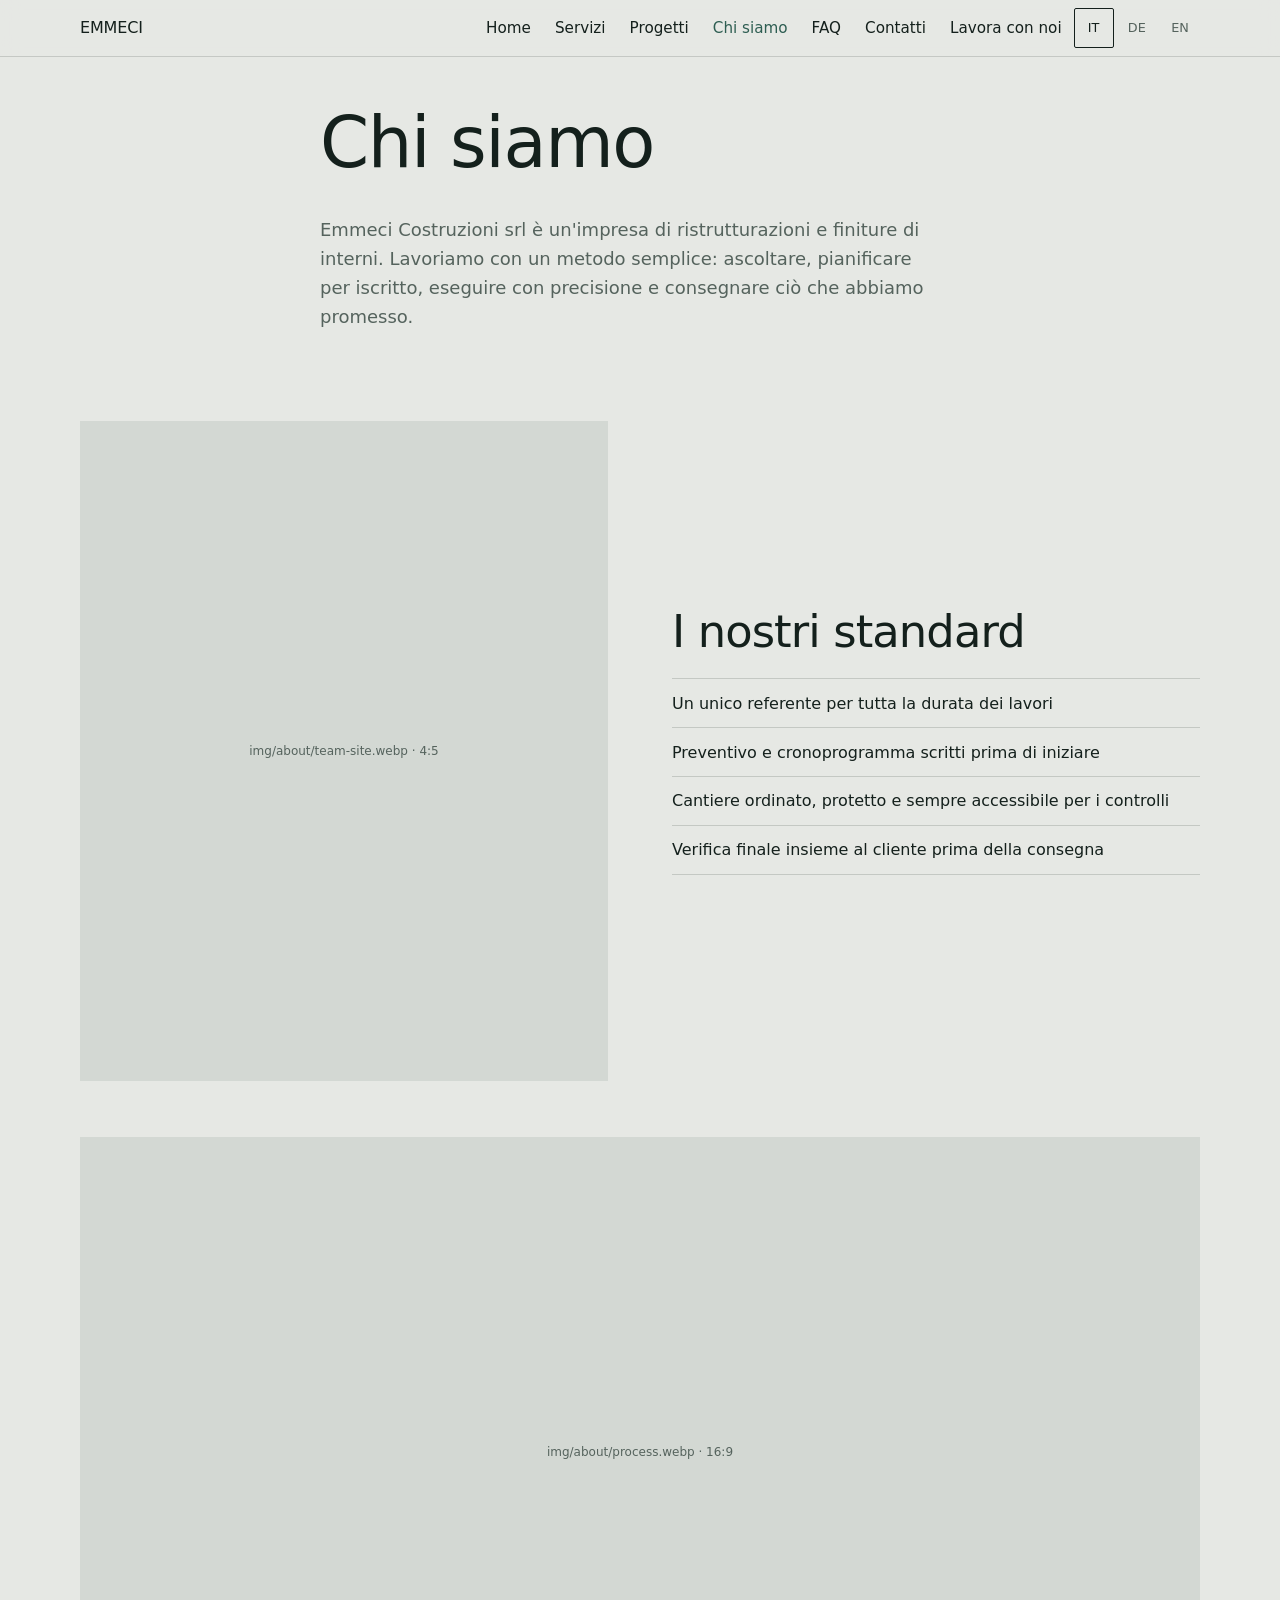
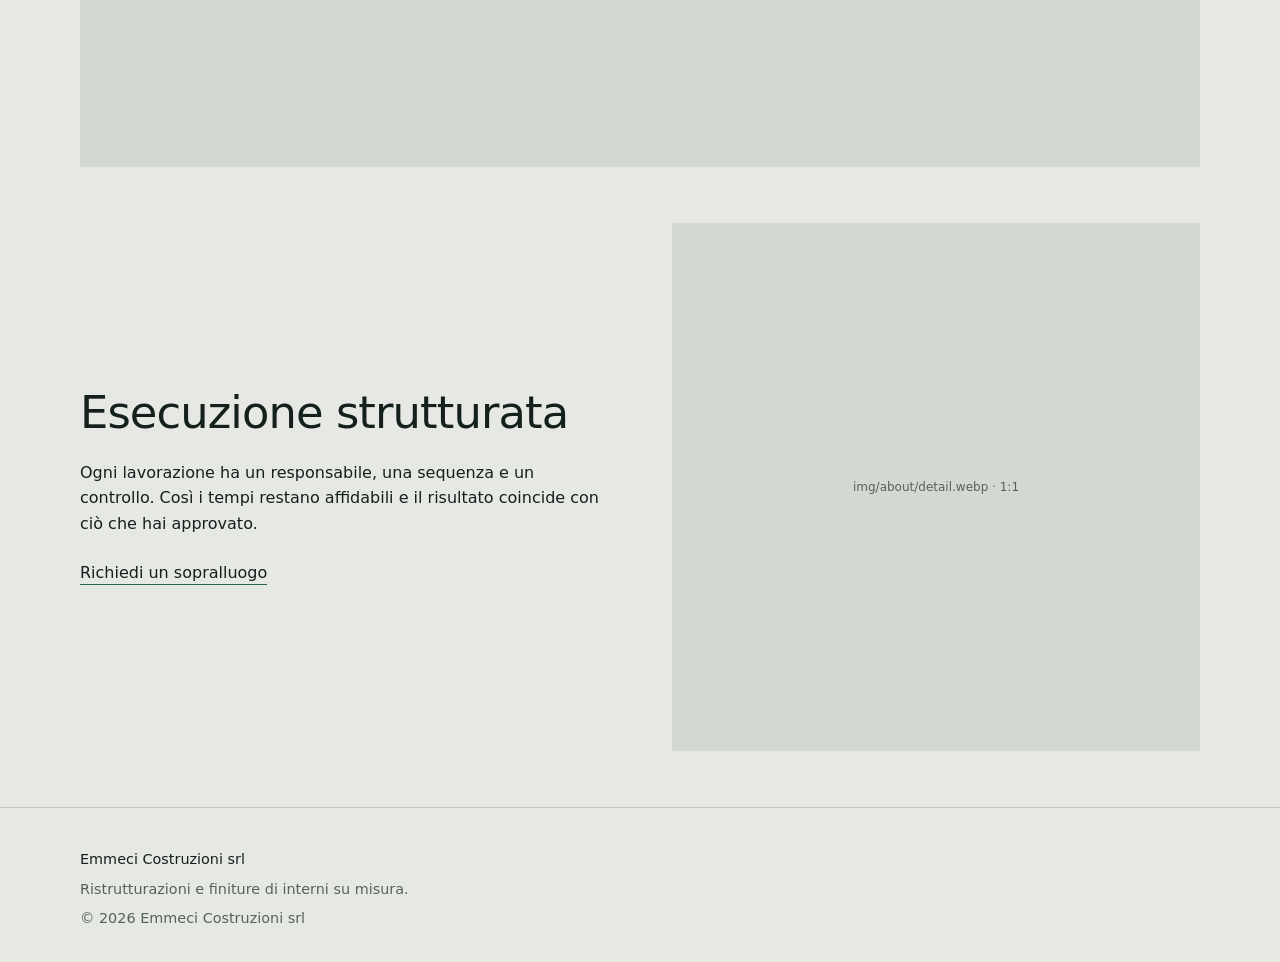
==== about.html @ e171ede0 "Create about.html with company details and standards Added a new about page with company information" ====
<!DOCTYPE html>
<html lang="it">
<head>
  <meta charset="utf-8">
  <meta name="viewport" content="width=device-width, initial-scale=1, viewport-fit=cover">
  <title>Chi siamo | Standard ed esecuzione strutturata</title>
  <meta name="description" content="Un'impresa di ristrutturazioni e finiture di interni con un metodo chiaro: un referente, tempi scritti, cantiere ordinato.">
  <meta name="theme-color" content="#14201C">
  <link rel="stylesheet" href="styles.css">
  <script src="js/config.js" defer></script>
  <script src="js/i18n.js" defer></script>
  <script src="js/app.js" defer></script>
</head>
<body data-page="about">

  <header id="site-header" class="site-header"></header>

  <main id="main">
    <section class="page-head wrap">
      <h1 data-i18n="about.title">Chi siamo</h1>
      <p class="lead" data-i18n="about.text">Emmeci Costruzioni srl è un'impresa di ristrutturazioni e finiture di interni. Lavoriamo con un metodo semplice: ascoltare, pianificare per iscritto, eseguire con precisione e consegnare ciò che abbiamo promesso.</p>
    </section>

    <section class="section wrap split">
      <figure class="ph" style="--ar:4/5" data-label="img/about/team-site.webp · 4:5">
        <img src="img/about/team-site.webp" width="800" height="1000" loading="lazy" alt="Il nostro team in cantiere" data-i18n-alt="about.alt1" onerror="this.remove()">
      </figure>
      <div>
        <h2 data-i18n="about.std.title">I nostri standard</h2>
        <ul class="list">
          <li data-i18n="about.std.1">Un unico referente per tutta la durata dei lavori</li>
          <li data-i18n="about.std.2">Preventivo e cronoprogramma scritti prima di iniziare</li>
          <li data-i18n="about.std.3">Cantiere ordinato, protetto e sempre accessibile per i controlli</li>
          <li data-i18n="about.std.4">Verifica finale insieme al cliente prima della consegna</li>
        </ul>
      </div>
    </section>

    <section class="wrap">
      <figure class="ph" style="--ar:16/9" data-label="img/about/process.webp · 16:9">
        <img src="img/about/process.webp" width="1280" height="720" loading="lazy" alt="Fasi di lavoro in cantiere" data-i18n-alt="about.alt3" onerror="this.remove()">
      </figure>
    </section>

    <section class="section wrap split">
      <div>
        <h2 data-i18n="about.how.title">Esecuzione strutturata</h2>
        <p data-i18n="about.how.text">Ogni lavorazione ha un responsabile, una sequenza e un controllo. Così i tempi restano affidabili e il risultato coincide con ciò che hai approvato.</p>
        <p class="more"><a href="contact.html" data-i18n="cta.visit">Richiedi un sopralluogo</a></p>
      </div>
      <figure class="ph" style="--ar:1/1" data-label="img/about/detail.webp · 1:1">
        <img src="img/about/detail.webp" width="800" height="800" loading="lazy" alt="Dettaglio di una finitura" data-i18n-alt="about.alt2" onerror="this.remove()">
      </figure>
    </section>
  </main>

  <footer id="site-footer" class="site-footer"></footer>

</body>
</html>
---- styles.css ----
/* ===== 1. TOKENS ===== */
:root{
  --bg:#E6E8E4;        /* calce: plaster grey */
  --surface:#F3F4F1;   /* gesso */
  --ink:#14201C;       /* deep green-black */
  --mute:#55635D;
  --accent:#2E5E52;    /* verderame */
  --line:rgba(20,32,28,.16);
  --r:2px;
  --wrap:1120px;
  --hdr:56px;
  --bar:64px;
}

/* ===== 2. BASE ===== */
*{box-sizing:border-box}
html{scroll-behavior:smooth;-webkit-text-size-adjust:100%}
body{margin:0;background:var(--bg);color:var(--ink);
  font:16px/1.6 system-ui,-apple-system,"Segoe UI",Roboto,sans-serif;
  padding-bottom:calc(var(--bar) + env(safe-area-inset-bottom))}
img{display:block;max-width:100%}
a{color:inherit}
p{margin:0 0 1em}
h1,h2,h3{font-weight:300;letter-spacing:-.02em;line-height:1.08;margin:0 0 .5em}
h1{font-size:clamp(2.3rem,9.5vw,4.4rem)}
h2{font-size:clamp(1.8rem,6.5vw,2.8rem)}
h3{font-size:1.25rem;font-weight:400;letter-spacing:-.01em;line-height:1.2}
.wrap{width:min(100% - 2.5rem,var(--wrap));margin-inline:auto}
:focus-visible{outline:2px solid var(--accent);outline-offset:3px}

/* ===== 3. HEADER + NAV ===== */
.site-header{position:sticky;top:0;z-index:50;background:rgba(230,232,228,.92);
  -webkit-backdrop-filter:blur(10px);backdrop-filter:blur(10px);
  border-bottom:1px solid var(--line);padding-top:env(safe-area-inset-top)}
.hdr-inner{display:flex;align-items:center;gap:.75rem;height:var(--hdr)}
.brand{font-weight:500;text-decoration:none;letter-spacing:-.01em;margin-right:auto}
.lang{display:flex;gap:.2rem}
.lang button{font:inherit;font-size:.8rem;background:none;border:1px solid transparent;
  color:var(--mute);min-width:40px;min-height:40px;cursor:pointer;border-radius:var(--r)}
.lang button[aria-pressed=true]{color:var(--ink);border-color:var(--ink)}
.menu-btn{width:44px;height:44px;background:none;border:0;display:grid;place-content:center;gap:7px;cursor:pointer}
.menu-btn span{display:block;width:24px;height:1.5px;background:var(--ink)}
.nav{display:none;position:fixed;inset:calc(var(--hdr) + env(safe-area-inset-top)) 0 0 0;
  background:var(--bg);flex-direction:column;overflow:auto;
  padding:1.25rem 1.25rem calc(var(--bar) + 2rem)}
.nav.open{display:flex}
.nav a{font-size:1.6rem;font-weight:300;text-decoration:none;padding:.75rem 0;border-bottom:1px solid var(--line)}
.nav a[aria-current=page]{color:var(--accent)}

/* ===== 4. BUTTONS ===== */
.btn{display:inline-flex;align-items:center;justify-content:center;min-height:52px;padding:0 1.6rem;
  text-decoration:none;font-weight:500;border:1px solid var(--ink);border-radius:var(--r);text-align:center}
.btn-primary{background:var(--ink);color:var(--bg)}
.btn-ghost{background:transparent}
.actions{display:grid;gap:.75rem;margin:1.5rem 0}

/* ===== 5. IMAGE PLACEHOLDER (label shows until the photo exists) ===== */
.ph{position:relative;margin:0;aspect-ratio:var(--ar,4/3);background:#D3D8D3;overflow:hidden}
.ph::after{content:attr(data-label);position:absolute;inset:0;display:grid;place-items:center;
  text-align:center;padding:1rem;font-size:.75rem;color:var(--mute)}
.ph img{position:absolute;inset:0;width:100%;height:100%;object-fit:cover;z-index:1}

/* ===== 6. HOME ===== */
.hero{padding-block:2rem 3rem;display:grid;gap:2rem}
.lead{font-size:1.125rem;color:var(--mute);max-width:34em}
.proof{list-style:none;margin:0;padding:0;display:grid;gap:.5rem;font-size:.95rem}
.proof li{padding-left:1.2rem;position:relative}
.proof li::before{content:"";position:absolute;left:0;top:.8em;width:.65rem;height:1px;background:var(--accent)}

.section{padding-block:3.5rem}
.section-head{max-width:36em;margin-bottom:2rem}
.section-head p{color:var(--mute)}

.segments{display:grid;gap:2rem}
.seg{display:block;text-decoration:none}
.seg h3{margin-top:1rem}
.seg p{color:var(--mute);margin:0}
.seg:hover h3{color:var(--accent)}

.section-dark{background:var(--ink);color:var(--bg);padding-block:3.5rem}
.steps{list-style:none;counter-reset:s;margin:0;padding:0}
.step{counter-increment:s;border-top:1px solid rgba(230,232,228,.25);padding:1.25rem 0 1.25rem 3rem;position:relative}
.step::before{content:counter(s);position:absolute;left:0;top:1.1rem;font-size:1.7rem;font-weight:300;color:#8FB5A9}
.step p{margin:0;color:#B9C4BF}

/* Before / After slider (the one signature element) */
.ba{--pos:50%;cursor:ew-resize;touch-action:pan-y}
.ba-before{clip-path:inset(0 calc(100% - var(--pos)) 0 0)}
.ba-range{position:absolute;inset:0;width:100%;height:100%;margin:0;opacity:0;z-index:3;cursor:ew-resize;touch-action:pan-y}
.ba-handle{position:absolute;top:0;bottom:0;left:var(--pos);width:2px;background:var(--bg);z-index:2;
  transform:translateX(-1px);pointer-events:none}
.ba-handle::after{content:"\2039  \203A";position:absolute;top:50%;left:50%;width:46px;height:46px;margin:-23px;
  display:grid;place-items:center;border-radius:50%;background:var(--bg);color:var(--ink);
  border:1px solid var(--ink);font-size:1.1rem;white-space:pre}

.more{margin:1.5rem 0 0}
.more a{font-weight:500;text-decoration:none;border-bottom:1px solid var(--accent);padding-bottom:2px}
.split{display:grid;gap:2rem;align-items:center}
.list{list-style:none;margin:1.25rem 0;padding:0}
.list li{padding:.7rem 0;border-top:1px solid var(--line)}
.list li:last-child{border-bottom:1px solid var(--line)}

.cta-band{background:var(--accent);color:var(--surface);padding-block:4rem}
.cta-band p{max-width:32em;color:#D6E3DE}
.cta-band .btn-primary{background:var(--surface);color:var(--ink);border-color:var(--surface)}

/* ===== 7. INNER PAGES (shared) ===== */
.page-head{padding-block:3rem 1rem;max-width:40em}
.faq details{border-top:1px solid var(--line);padding:.5rem 0}
.faq details:last-child{border-bottom:1px solid var(--line)}
.faq summary{cursor:pointer;font-size:1.1rem;min-height:48px;display:flex;align-items:center}
.faq p{color:var(--mute);margin:.25rem 0 1rem}

/* ===== 7b. SERVICES / PROJECTS ===== */
section[id]{scroll-margin-top:calc(var(--hdr) + 1rem)}
.chips{display:flex;flex-wrap:wrap;gap:.5rem;margin-top:1.5rem}
.chips a{display:inline-flex;align-items:center;min-height:44px;padding:0 1rem;border:1px solid var(--ink);
  border-radius:var(--r);text-decoration:none;font-size:.9rem}
.pair{display:grid;gap:1rem;margin-top:1.5rem}
.project{padding-block:2rem 2.5rem;border-top:1px solid var(--line)}
.project h2{font-size:1.6rem}
.facts{display:grid;gap:.4rem;margin:1rem 0 0;font-size:.95rem}
.facts div{display:flex;gap:1rem}
.facts dt{min-width:6rem;color:var(--mute)}
.facts dd{margin:0}
@media(min-width:760px){.pair{grid-template-columns:1.6fr 1fr;align-items:start}}
@media(min-width:860px){.projects{display:grid;grid-template-columns:1fr 1fr;gap:0 2.5rem}}

/* ===== 8. FOOTER + STICKY BOTTOM BAR ===== */
.site-footer{padding:2.5rem 1.25rem 2rem;border-top:1px solid var(--line);color:var(--mute);font-size:.9rem}
.ft-inner{width:min(100%,var(--wrap));margin-inline:auto;display:grid;gap:.4rem}
.ft-brand{color:var(--ink);font-weight:500}
.site-bar{position:fixed;left:0;right:0;bottom:0;z-index:60;display:grid;grid-template-columns:1fr 1fr 1.5fr;
  gap:1px;background:var(--line);border-top:1px solid var(--line);padding-bottom:env(safe-area-inset-bottom)}
.bar-btn{display:grid;place-items:center;min-height:var(--bar);background:var(--surface);
  text-decoration:none;font-size:.9rem;font-weight:500}
.bar-main{background:var(--ink);color:var(--bg)}

/* ===== 9. DESKTOP ===== */
@media(min-width:520px){.actions{grid-template-columns:auto auto;justify-content:start}}
@media(min-width:760px){.segments{grid-template-columns:repeat(3,1fr)}}
@media(min-width:860px){
  .hero{grid-template-columns:1.1fr .9fr;align-items:center;padding-block:4rem}
  .steps{display:grid;grid-template-columns:repeat(4,1fr);gap:1.5rem}
  .step{padding:1.25rem 0 0}
  .step::before{position:static;display:block;margin-bottom:.5rem}
  .split{grid-template-columns:1fr 1fr;gap:4rem}
}
@media(min-width:900px){
  body{padding-bottom:0}
  .menu-btn,.site-bar{display:none}
  .nav{display:flex;position:static;flex-direction:row;gap:1.5rem;padding:0;background:none;overflow:visible}
  .nav a{font-size:.95rem;padding:0;border:0}
}
@media(prefers-reduced-motion:reduce){html{scroll-behavior:auto}}
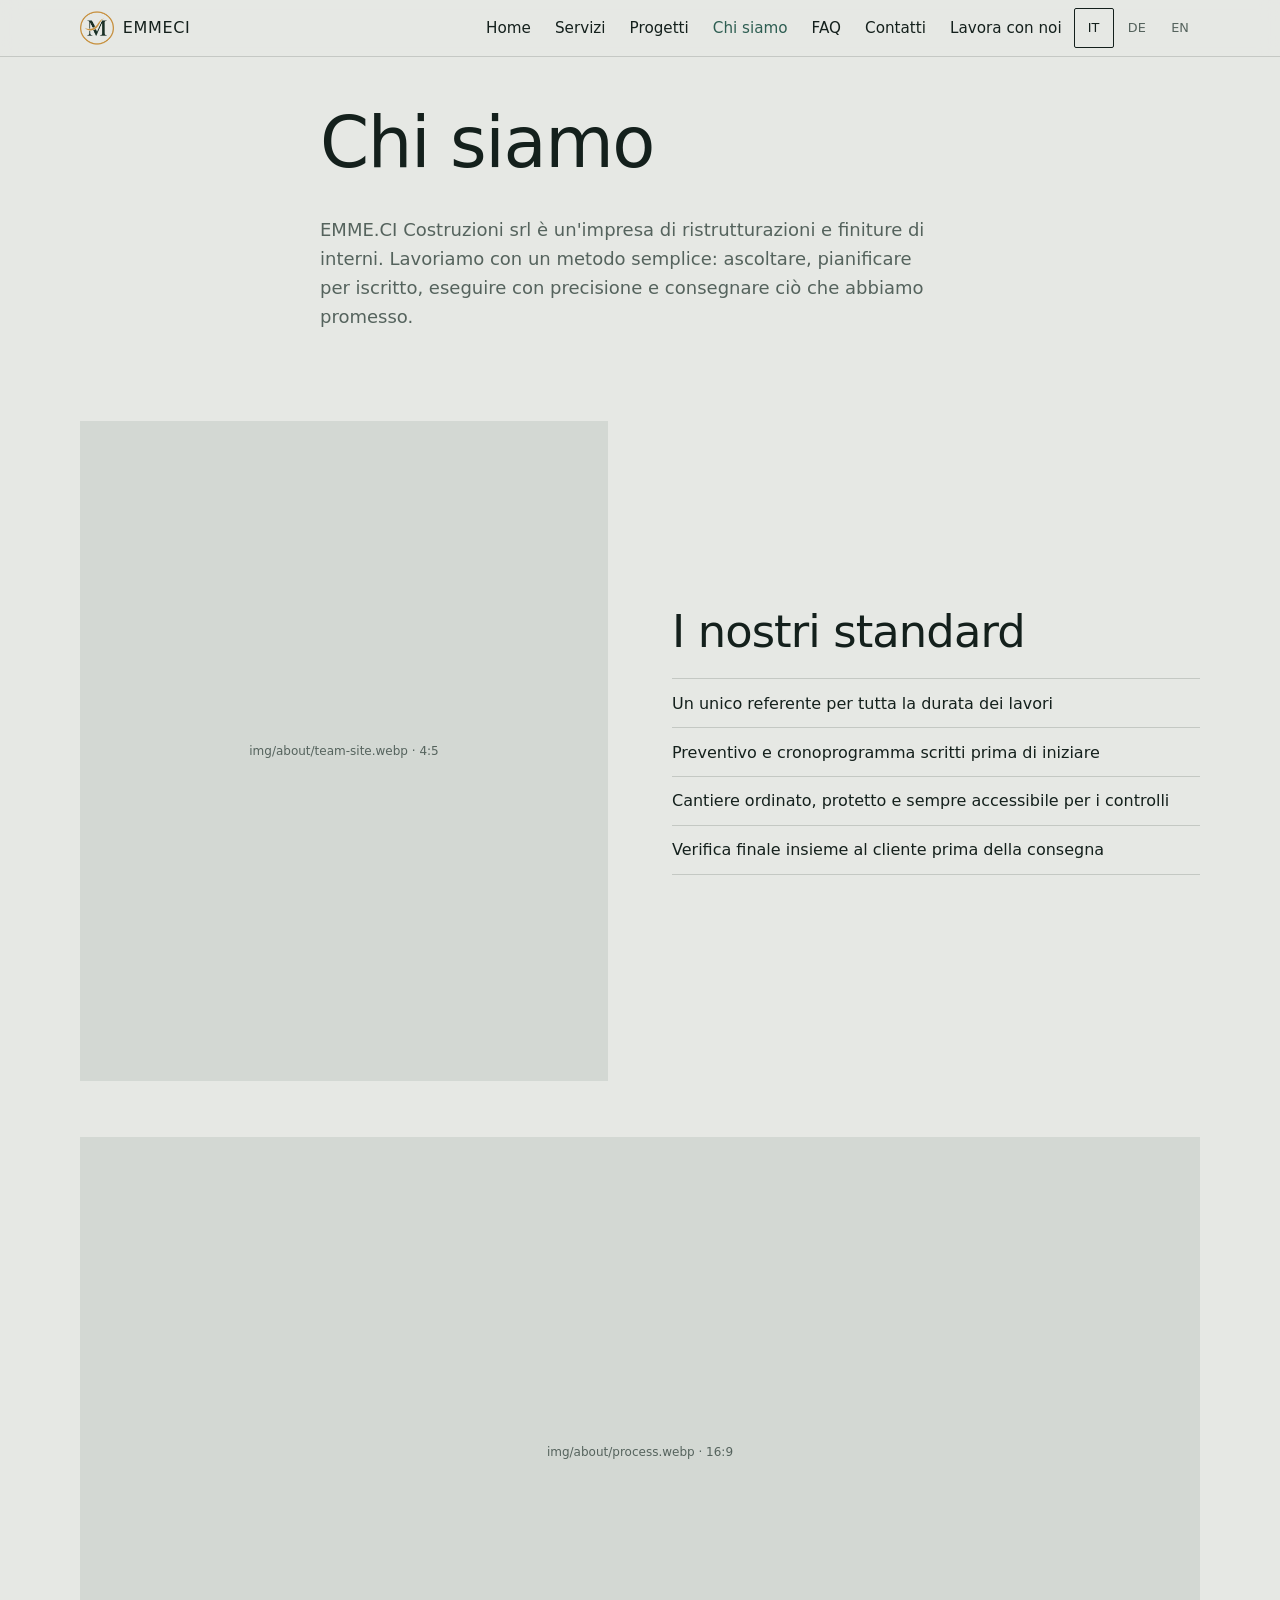
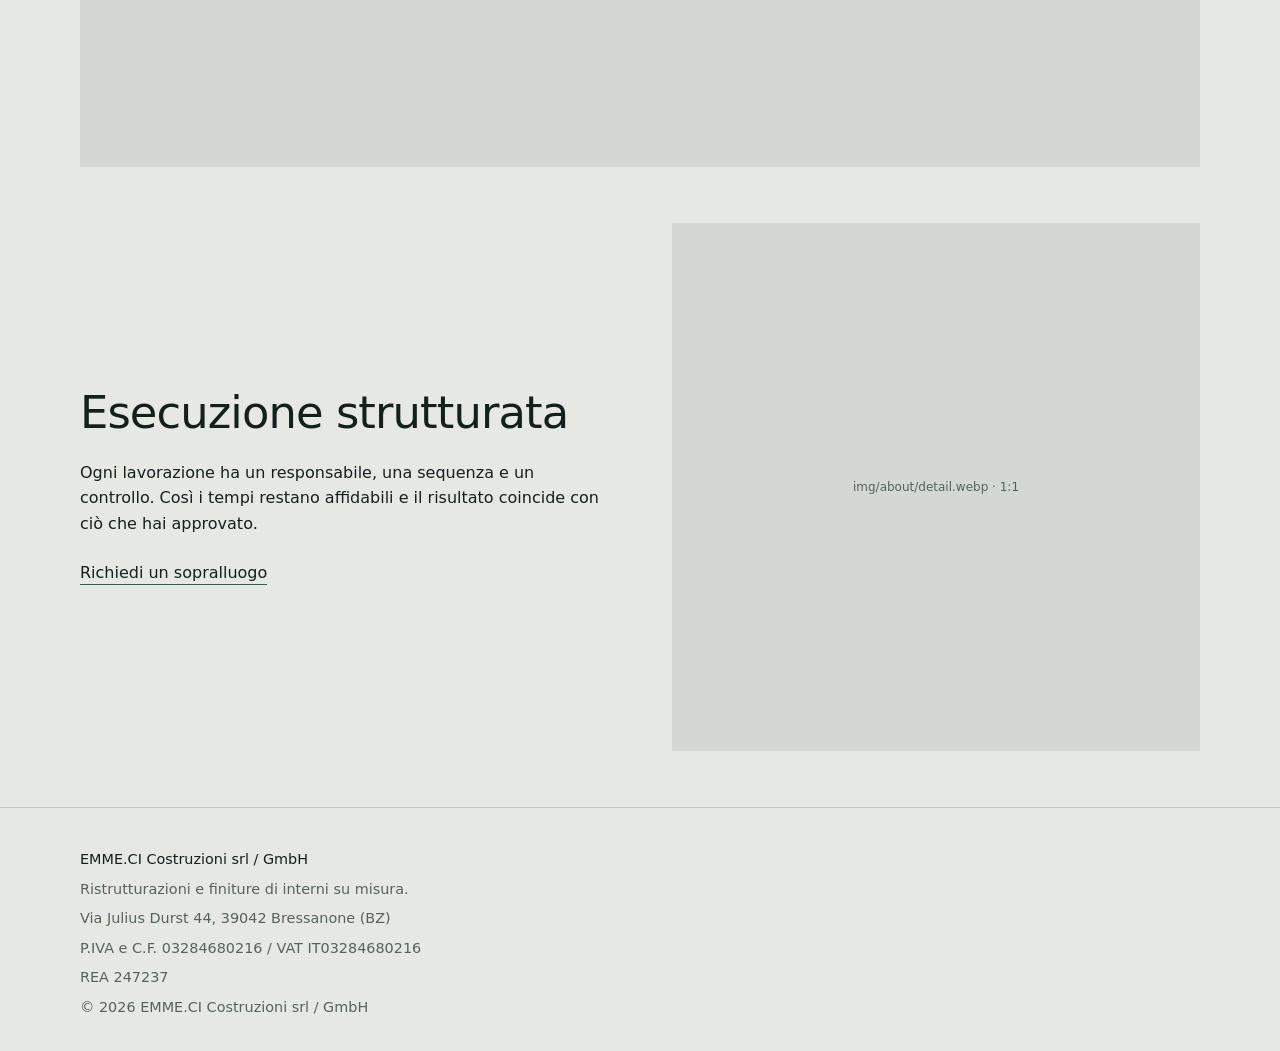
==== commit 35aa17df: "Correct company name in about.html" ====
--- a/about.html
+++ b/about.html
@@ -18,7 +18,7 @@
   <main id="main">
     <section class="page-head wrap">
       <h1 data-i18n="about.title">Chi siamo</h1>
-      <p class="lead" data-i18n="about.text">Emmeci Costruzioni srl è un'impresa di ristrutturazioni e finiture di interni. Lavoriamo con un metodo semplice: ascoltare, pianificare per iscritto, eseguire con precisione e consegnare ciò che abbiamo promesso.</p>
+      <p class="lead" data-i18n="about.text">EMME.CI Costruzioni srl è un'impresa di ristrutturazioni e finiture di interni. Lavoriamo con un metodo semplice: ascoltare, pianificare per iscritto, eseguire con precisione e consegnare ciò che abbiamo promesso.</p>
     </section>
 
     <section class="section wrap split">
--- a/styles.css
+++ b/styles.css
@@ -33,7 +33,8 @@
   -webkit-backdrop-filter:blur(10px);backdrop-filter:blur(10px);
   border-bottom:1px solid var(--line);padding-top:env(safe-area-inset-top)}
 .hdr-inner{display:flex;align-items:center;gap:.75rem;height:var(--hdr)}
-.brand{font-weight:500;text-decoration:none;letter-spacing:-.01em;margin-right:auto}
+.brand{display:flex;align-items:center;gap:.55rem;font-weight:500;letter-spacing:.04em;text-decoration:none;margin-right:auto}
+.brand img{width:34px;height:34px}
 .lang{display:flex;gap:.2rem}
 .lang button{font:inherit;font-size:.8rem;background:none;border:1px solid transparent;
   color:var(--mute);min-width:40px;min-height:40px;cursor:pointer;border-radius:var(--r)}
